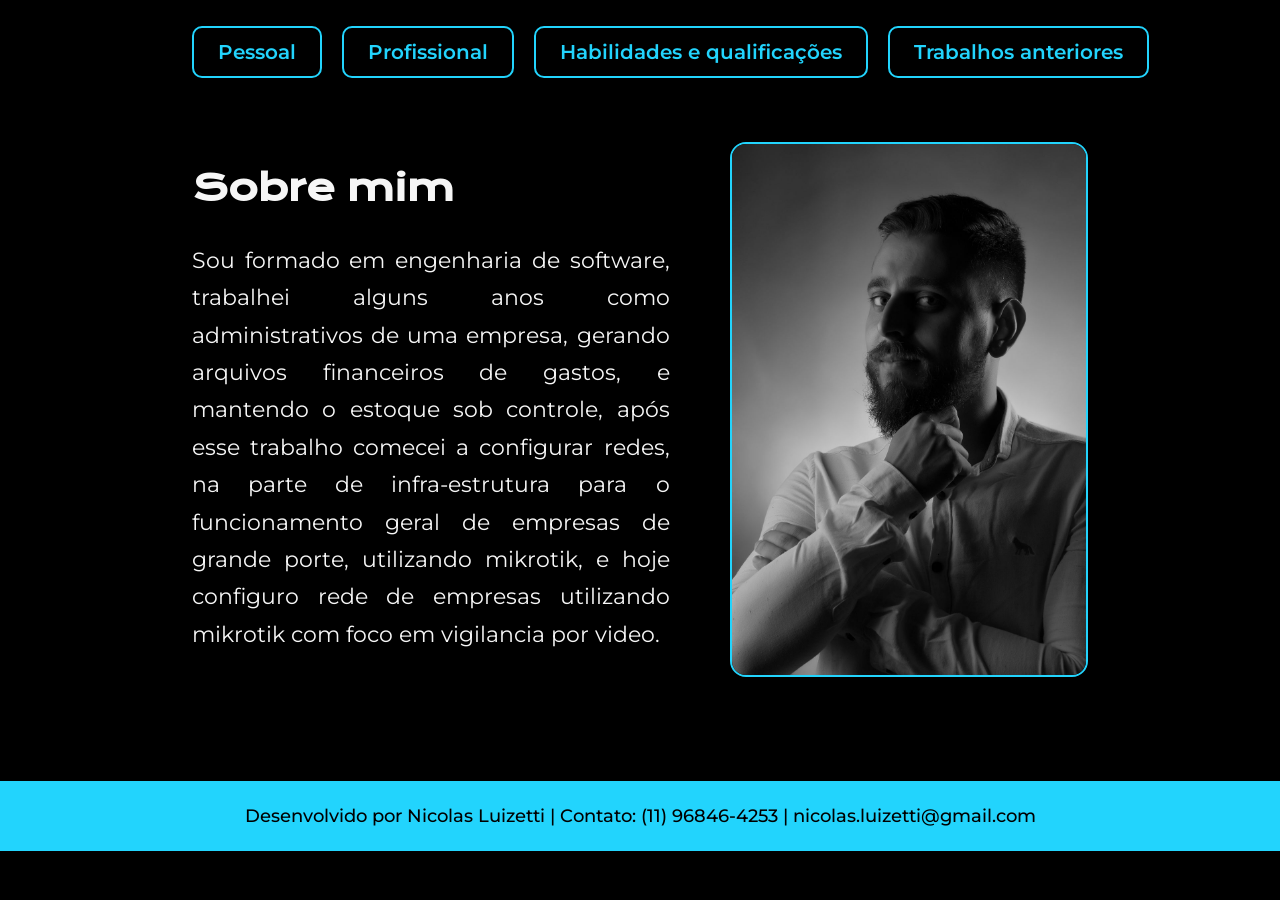
==== Apresentação/index.html @ 0be3229a "Add files via upload" ====
<!DOCTYPE html>
<html lang="pt-br">

<head>
    <meta charset="UTF-8">
    <meta http-equiv="X-UA-Compatible" content="IE=edge">
    <meta name="viewport" content="width=device-width, initial-scale=1.0">
    <title>Sobre mim</title>
    <link rel="stylesheet" href="style.css">
</head>

<body>
    <header class="cabecalho">
        <nav class="cabecalho__menu">
            <a class="cabecalho__menu__link" href="index.html">Pessoal</a>
            <a class="cabecalho__menu__link" href="about.html">Profissional</a>
            <a class="cabecalho__menu__link" href="skills.html">Habilidades e qualificações</a>
            <a class="cabecalho__menu__link" href="trabalhos anteriores.html">Trabalhos anteriores</a>
        </nav>
    </header>

    <main class="apresentacao">
        <section class="apresentacao__conteudo">
            <h1 class="apresentacao__conteudo__titulo">Sobre mim</h1>
            <p class="apresentacao__conteudo__texto">Sou formado em engenharia de software, trabalhei alguns anos como administrativos de uma empresa,
                gerando arquivos financeiros de gastos, e mantendo o estoque sob controle, após esse trabalho comecei a configurar redes, na parte de infra-estrutura
                para o funcionamento geral de empresas de grande porte, utilizando mikrotik, e hoje configuro rede de empresas utilizando mikrotik com foco em vigilancia
                por video.
            </p>
          
        </section>
        <img src="./assets/imagem.jpeg" alt="Foto de Nicolas">
    </main>

    <footer class="rodape">
        <p>
Desenvolvido por Nicolas Luizetti | 
Contato: (11) 96846-4253 | 
nicolas.luizetti@gmail.com
</p>
    </footer>
</body>

</html>
---- Apresentação/style.css ----
@import url('https://fonts.googleapis.com/css2?family=Krona+One&family=Montserrat:wght@400;600&display=swap');

:root {
    --cor-primaria: #000000;
    --cor-secundaria: #F6F6F6;
    --cor-terciaria: #22D4FD;
    --cor-hover: #272727;

    --fonte-primaria: 'Krona One', sans-serif;
    --fonte-secundaria: 'Montserrat', sans-serif;
}

/* RESET */

*{
    margin: 0;
    padding: 0;
    box-sizing: border-box;
}

/* BODY */

body{
    background-color: var(--cor-primaria);
    color: var(--cor-secundaria);
}

/* CABEÇALHO */

.cabecalho{
    padding: 2% 0% 0% 15%;
}

.cabecalho__menu{
    display: flex;
    gap: 20px;
    flex-wrap: wrap;
}

/* BOTÕES DO MENU */

.cabecalho__menu__link{
    font-family: var(--fonte-secundaria);
    font-size: 20px;
    font-weight: 600;
    color: var(--cor-terciaria);
    text-decoration: none;

    border: 2px solid var(--cor-terciaria);
    border-radius: 10px;

    padding: 12px 24px;

    transition: all 0.3s ease;

    background-color: transparent;
}

/* EFEITO AO PASSAR O MOUSE */

.cabecalho__menu__link:hover{
    background-color: var(--cor-terciaria);
    color: var(--cor-primaria);

    transform: translateY(-3px);

    box-shadow: 0 8px 20px rgba(34, 212, 253, 0.3);
}

/* EFEITO AO CLICAR */

.cabecalho__menu__link:active{
    transform: scale(0.96);
}

/* CONTEÚDO */

.apresentacao{
    padding: 5% 15%;
    display: flex;
    align-items: center;
    justify-content: space-between;
    gap: 60px;
}

.apresentacao__conteudo{
    max-width: 615px;
    width: 100%;
    display: flex;
    flex-direction: column;
    gap: 30px;
}

.apresentacao__conteudo__titulo{
    font-size: 36px;
    font-family: var(--fonte-primaria);
    line-height: 1.3;
}

.apresentacao__conteudo__texto{
    font-size: 22px;
    font-family: var(--fonte-secundaria);
    line-height: 1.7;
    text-align: justify;
}

.titulo-destaque{
    color: var(--cor-terciaria);
}

/* IMAGEM */

.apresentacao img{
    width: 40%;
    max-width: 400px;
    border-radius: 16px;
    border: 2px solid var(--cor-terciaria);
    object-fit: cover;
}

/* HABILIDADES */

ul{
    list-style: none;
    display: flex;
    flex-direction: column;
    gap: 12px;
}

ul li{
    border: 1px solid var(--cor-terciaria);
    border-radius: 8px;
    padding: 14px 20px;
    font-size: 20px;
    font-family: var(--fonte-secundaria);
    transition: 0.3s;
}

ul li:hover{
    background-color: var(--cor-hover);
}

/* LINKS */

.apresentacao__links{
    display: flex;
    flex-direction: column;
    justify-content: space-between;
    align-items: center;
    gap: 32px;
}

.apresentacao__links__subtitulo{
    font-family: var(--fonte-primaria);
    font-weight: 400;
    font-size: 24px;
}

.apresentacao__links__link{
    display: flex;
    justify-content: center;
    gap: 16px;
    border: 2px solid var(--cor-terciaria);
    width: 378px;
    text-align: center;
    border-radius: 8px;
    font-size: 24px;
    font-weight: 600;
    padding: 21px 0;
    text-decoration: none;
    color: var(--cor-secundaria);
    font-family: var(--fonte-secundaria);
    transition: 0.3s;
}

.apresentacao__links__link:hover{
    background-color: var(--cor-hover);
}

/* RODAPÉ */

.rodape{
    color: var(--cor-primaria);
    background-color: var(--cor-terciaria);
    padding: 24px;
    text-align: center;
    font-family: var(--fonte-secundaria);
    font-size: 18px;
    font-weight: 500;
    margin-top: 40px;
}

/* RESPONSIVIDADE */

@media (max-width: 1024px){

    .cabecalho{
        padding: 5%;
    }

    .cabecalho__menu{
        justify-content: center;
        gap: 25px;
    }

    .apresentacao{
        flex-direction: column-reverse;
        padding: 5%;
        text-align: center;
    }

    .apresentacao__conteudo{
        align-items: center;
    }

    .apresentacao__conteudo__texto{
        text-align: center;
    }

    .apresentacao img{
        width: 70%;
    }
}

@media (max-width: 768px){

    .cabecalho__menu{
        flex-direction: column;
        align-items: center;
        gap: 18px;
    }

    .cabecalho__menu__link{
        font-size: 20px;
    }

    .apresentacao__conteudo__titulo{
        font-size: 28px;
    }

    .apresentacao__conteudo__texto{
        font-size: 18px;
    }

    .apresentacao img{
        width: 90%;
    }

    ul li{
        font-size: 18px;
    }

    .rodape{
        font-size: 16px;
    }
}
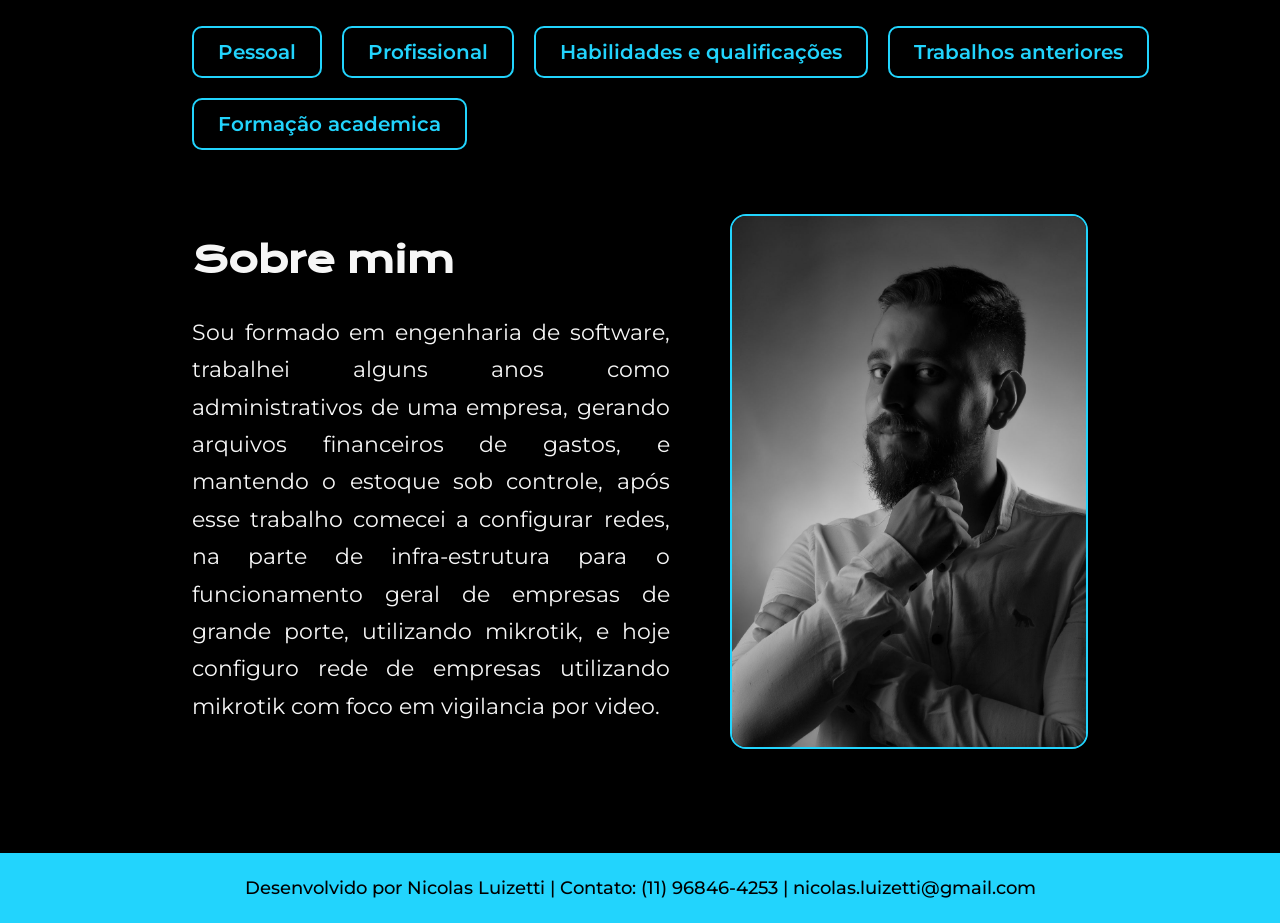
==== commit a6fc4be3: "Update index.html" ====
--- a/Apresentação/index.html
+++ b/Apresentação/index.html
@@ -16,6 +16,7 @@
             <a class="cabecalho__menu__link" href="about.html">Profissional</a>
             <a class="cabecalho__menu__link" href="skills.html">Habilidades e qualificações</a>
             <a class="cabecalho__menu__link" href="trabalhos anteriores.html">Trabalhos anteriores</a>
+            <a class="cabecalho__menu__link" href="Formação academica.html">Formação academica</a>
         </nav>
     </header>
 
@@ -41,4 +42,4 @@
     </footer>
 </body>
 
-</html>+</html>
